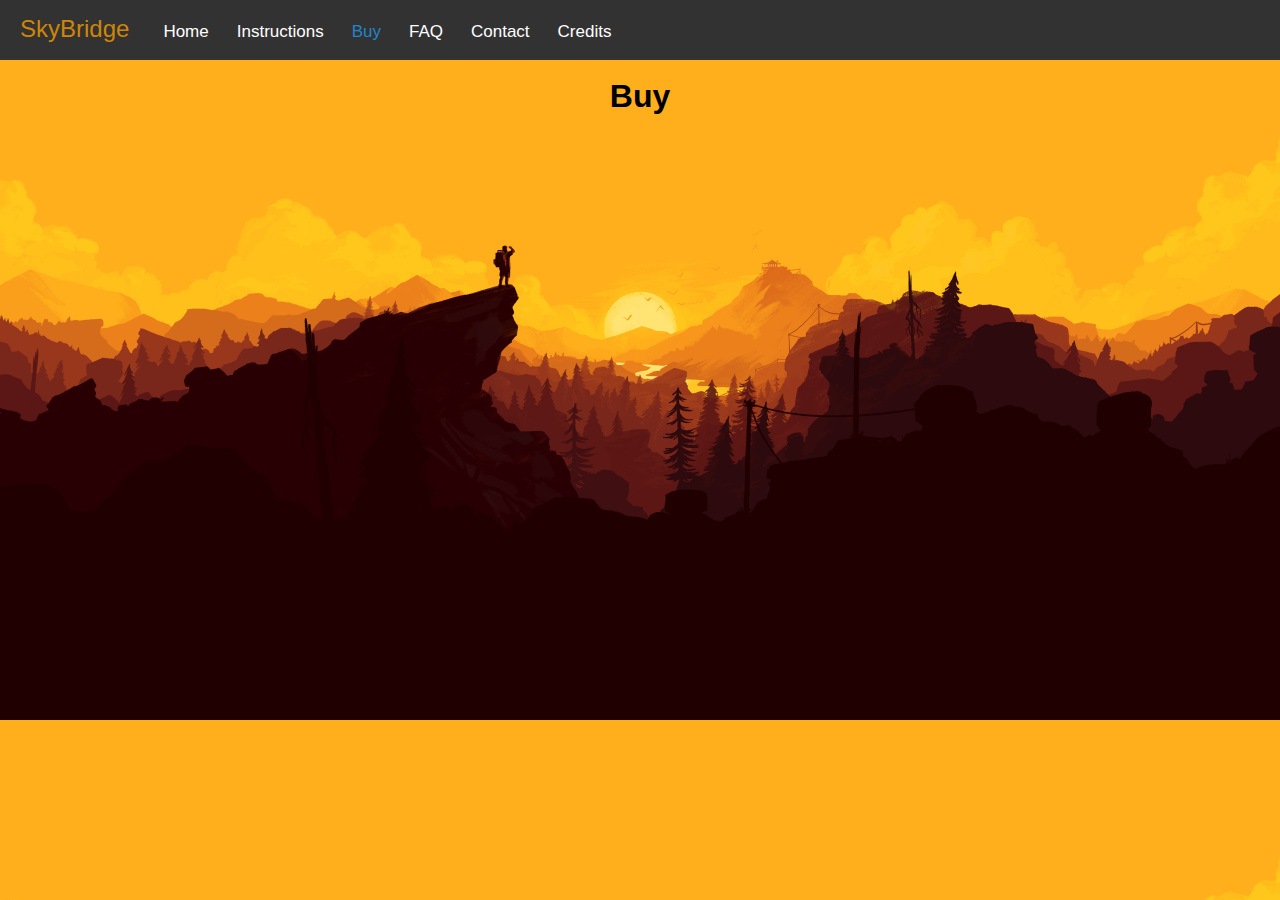
==== buy.html @ e9ed1786 "Version 2.3" ====
<!DOCTYPE html>
<html>
<head>
  <!--<link rel="stylesheet" type="type/css" href="index.css">-->
  <title>SkyBridge</title>
  <style>
  *{
    margin: 0;
    padding: 0;
  }

  body {
    background-image: url(img/bg.png);
    background-size: cover;
  }

  nav {
    width: 100%;    /* nav bar background size*/
    height: 60px;   /* nav bar background size*/
    background-color: #323232 /* nav bar background eg white bar*/
  }

  .orangetext {
    color: #CF8606;
  }

  .bluetext {
    color: #2385C8;
  }

  .blacktext {
    color: #000000;
  }

  .text {
    color: #fff;
    font-family: arial;
  }
  .textb {
    color: #000000;
    font-family: arial;
  }

  nav p { /* the size and colour of the paragraph insert in the nav bar tags*/
    font-family: arial;
    color: #222;
    font-size: 24px;
    line-height 55px;
    float: left;
    padding: 15px 20px;
  }

  nav ul { /*making the ul be positioned to the left*/
    float: left;
  }

  nav ul li {/*making the ul be positioned to the left*/
    float: left;
    list-style: none;
    position: relative;
  }

  nav ul li a { /*characteristics of the <a> text*/
    display: block;
    font-family: arial;
    color: #222;
    font-size: 17px;
    padding: 22px 14px;
    text-decoration: none;
  }

  nav ul li a:hover { /*characteristics of the <a> text*/
    color: #CF8606; /*hoverbackground colour*/

  }
  nav ul li ul { /*characteristics of the dropdown*/
    display: none;
    position: absolute;
    background-color: #323232;
    padding: 7px;  /*change*/
    border-radius: 4px 4px 4px 4px;

  }

  nav ul li:hover ul { /*characteristics of the <a> text*/
    display: block;

  }

  nav ul li ul li { /*characteristics of the <a> text*/
    width: 180px;
    border-radius: 4px;

  }

  nav ul li ul li a { /*characteristics of the <a> text*/
    padding: 8px 14px;

  }

  nav ul li ul li a:hover { /*characteristics of the <a> text*/
    background-color: #161616; /*hoverbackground colour*/
  }

  </style>
</head>
<body>

<nav>
  <p class="orangetext">SkyBridge</p>
  <ul>
      <li><a class="text" href="index.html">Home</a></li>
      <li><a class="text" href="instructions.html">Instructions</a></li>
      <li><a class="bluetext" href="#">Buy</a>
        <ul>
          <li><a class="text" href="tac.html">TAC</a></li>
          <li><a class="bluetext" href="buy.html">Buy Now</a></li>
          <li><a class="text" href="package.html">Package</a></li>
        </ul>
      </li>
      <li><a class="text" href="faq.html">FAQ</a></li>
      <li><a class="text" href="contact.html">Contact</a></li>
      <li><a class="text" href="credits.html">Credits</a></li>
  </ul>
</nav>
<center>
<br>
<h1 class="textb">Buy</h1>

<p class="textb">
</center>

</p>

</body>

</html>
---- index.css ----
*{
  margin: 0;
  padding: 0;
}

body {
  background-image: url(img/bg.png);
  background-size: cover;
}

nav {
  width: 100%;    /* nav bar background size*/
  height: 60px;   /* nav bar background size*/
  background-color: #323232 /* nav bar background eg white bar*/
}

.orangetext {
  color: #CF8606;
}

.bluetext {
  color: #2385C8;
}

.blacktext {
  color: #000000;
}

.text {
  color: #fff;
  font-family: arial;
}
.textb {
  color: #000000;
  font-family: arial;
}

nav p { /* the size and colour of the paragraph insert in the nav bar tags*/
  font-family: arial;
  color: #222;
  font-size: 24px;
  line-height 55px;
  float: left;
  padding: 15px 20px;
}

nav ul { /*making the ul be positioned to the left*/
  float: left;
}

nav ul li {/*making the ul be positioned to the left*/
  float: left;
  list-style: none;
  position: relative;
}

nav ul li a { /*characteristics of the <a> text*/
  display: block;
  font-family: arial;
  color: #222;
  font-size: 17px;
  padding: 22px 14px;
  text-decoration: none;
}

nav ul li a:hover { /*characteristics of the <a> text*/
  color: #CF8606; /*hoverbackground colour*/

}
nav ul li ul { /*characteristics of the dropdown*/
  display: none;
  position: absolute;
  background-color: #323232;
  padding: 7px;  /*change*/
  border-radius: 4px 4px 4px 4px;

}

nav ul li:hover ul { /*characteristics of the <a> text*/
  display: block;

}

nav ul li ul li { /*characteristics of the <a> text*/
  width: 180px;
  border-radius: 4px;

}

nav ul li ul li a { /*characteristics of the <a> text*/
  padding: 8px 14px;

}

nav ul li ul li a:hover { /*characteristics of the <a> text*/
  background-color: #161616; /*hoverbackground colour*/
}
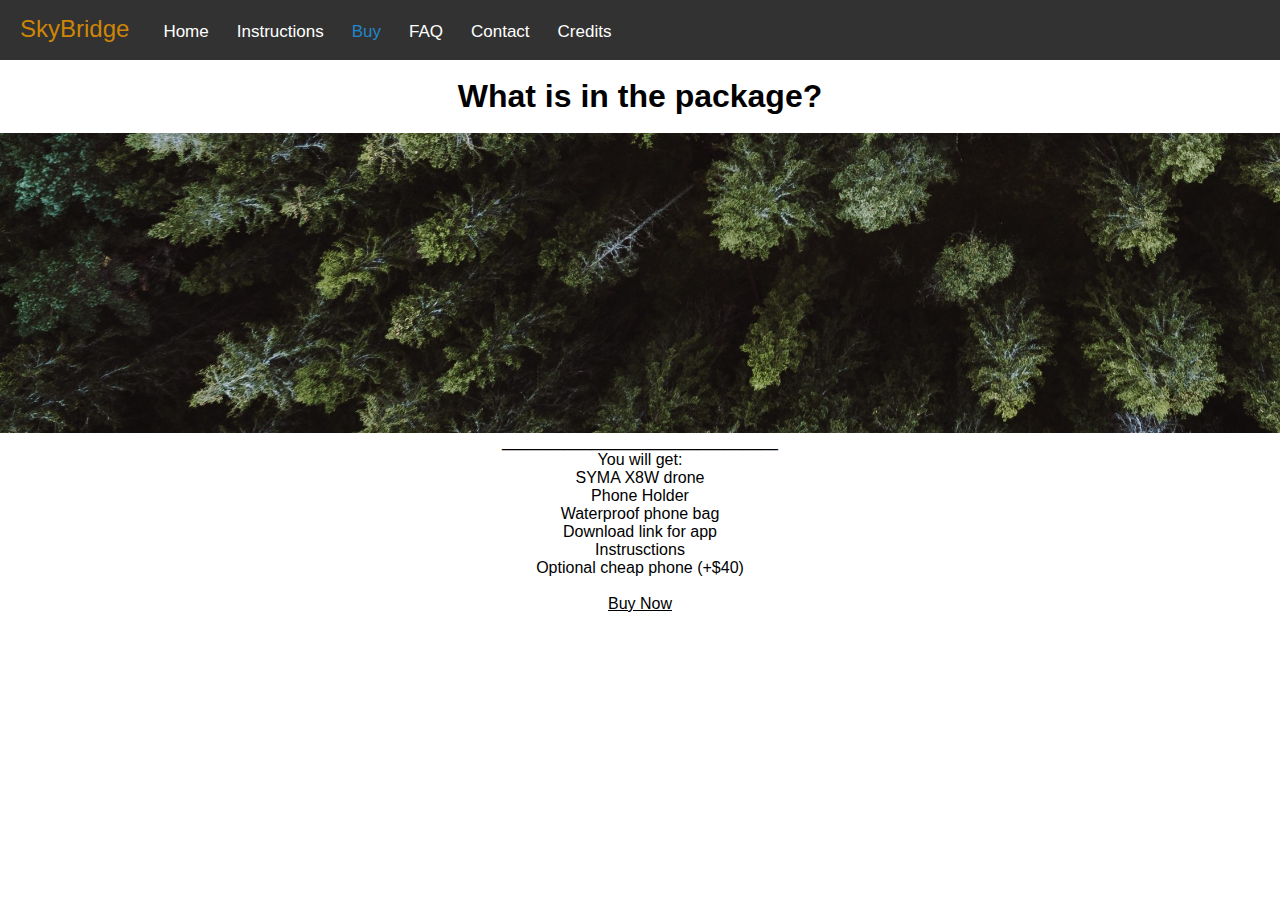
==== commit 6b613e6c: "Version 3" ====
--- a/buy.html
+++ b/buy.html
@@ -8,12 +8,12 @@
     margin: 0;
     padding: 0;
   }
-
+/*
   body {
     background-image: url(img/bg.png);
     background-size: cover;
   }
-
+*/
   nav {
     width: 100%;    /* nav bar background size*/
     height: 60px;   /* nav bar background size*/
@@ -115,7 +115,6 @@
         <ul>
           <li><a class="text" href="tac.html">TAC</a></li>
           <li><a class="bluetext" href="buy.html">Buy Now</a></li>
-          <li><a class="text" href="package.html">Package</a></li>
         </ul>
       </li>
       <li><a class="text" href="faq.html">FAQ</a></li>
@@ -125,9 +124,22 @@
 </nav>
 <center>
 <br>
-<h1 class="textb">Buy</h1>
+<h1 class="textb">What is in the package?</h1>
+<br>
+<img align="left" src="img/bg2.jpg" alt="Skybridge main developer" style="height:300px;">
+<br>
+<p class="textb">
+_______________________________<br>
+You will get: <br>
+SYMA X8W drone <br>
+Phone Holder <br>
+Waterproof phone bag <br>
+Download link for app <br>
+Instrusctions <br>
+Optional cheap phone (+$40) <br> <br>
+<a class="textb" href="tac.html">Buy Now</a>
 
-<p class="textb">
+
 </center>
 
 </p>
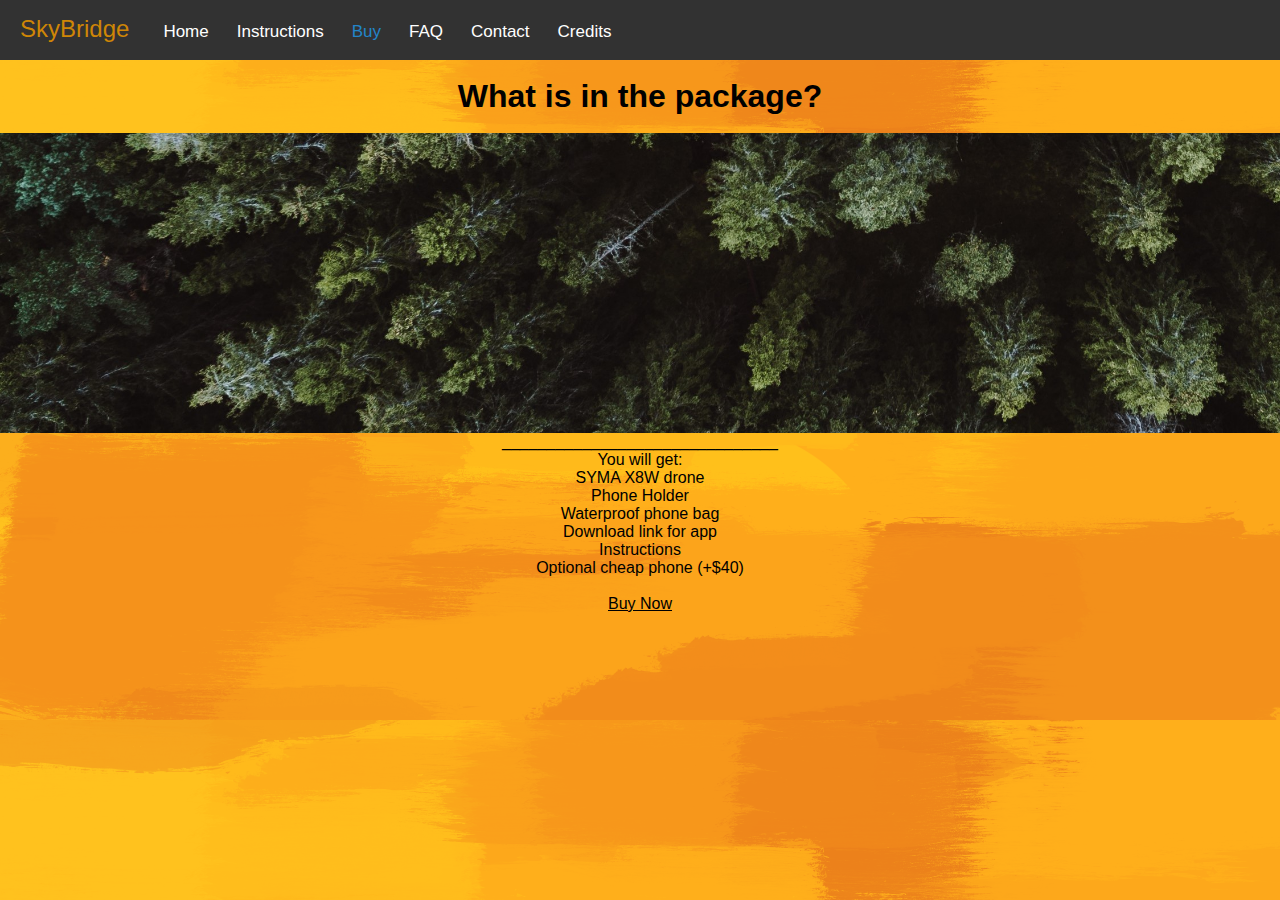
==== commit 98c8c125: "Version 4" ====
--- a/buy.html
+++ b/buy.html
@@ -8,12 +8,12 @@
     margin: 0;
     padding: 0;
   }
-/*
+
   body {
-    background-image: url(img/bg.png);
+    background-image: url(img/bg4.png);
     background-size: cover;
   }
-*/
+
   nav {
     width: 100%;    /* nav bar background size*/
     height: 60px;   /* nav bar background size*/
@@ -135,7 +135,7 @@
 Phone Holder <br>
 Waterproof phone bag <br>
 Download link for app <br>
-Instrusctions <br>
+Instructions <br>
 Optional cheap phone (+$40) <br> <br>
 <a class="textb" href="tac.html">Buy Now</a>
 
